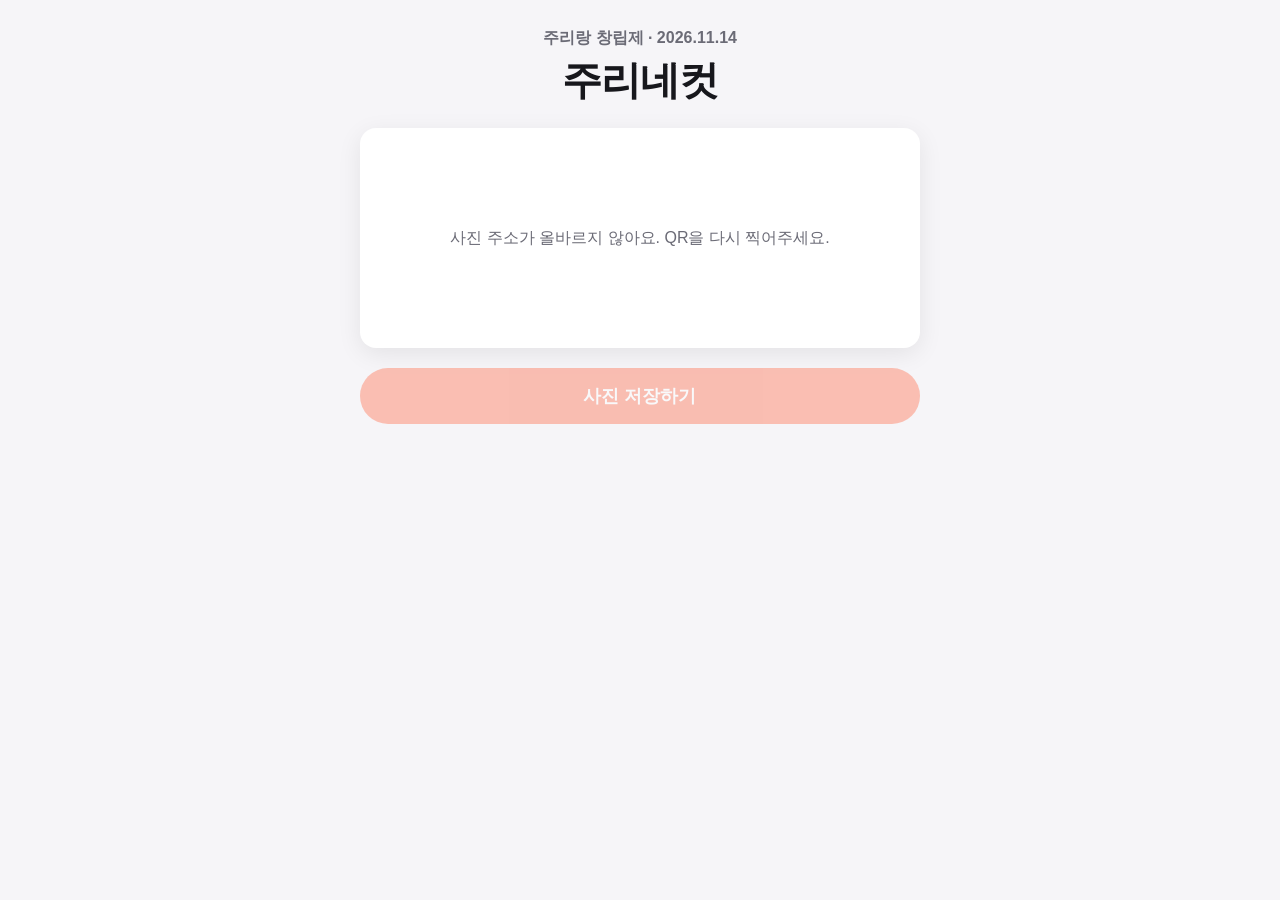
==== photo.html @ a23c1f46 "주리네컷 첫 버전: 촬영·합성·QR 흐름 - 레이아웃 선택(2×2, 1장), 임시 프레임 4종, 컷마다 카운트다운 촬영 - 한 장으로 합성 후 QR 표시, 손님용 사진 저장 페이지" ====
<!doctype html>
<html lang="ko">
<head>
  <meta charset="utf-8">
  <meta name="viewport" content="width=device-width, initial-scale=1">
  <meta name="robots" content="noindex">
  <title>주리네컷</title>
  <link rel="icon" href="data:,">
  <link rel="stylesheet" href="css/photo.css">
  <script type="module" src="js/photo.js"></script>
</head>
<body>
  <main>
    <header>
      <p class="eyebrow" id="event-line"></p>
      <h1>주리네컷</h1>
    </header>
    <figure class="photo">
      <img id="photo" alt="주리네컷 사진">
      <p id="status">사진을 불러오는 중이에요…</p>
    </figure>
    <button id="save" disabled>사진 저장하기</button>
    <p id="hint"></p>
  </main>
</body>
</html>
---- css/photo.css ----
:root {
  --bg: #f6f5f8;
  --card: #ffffff;
  --text: #17171c;
  --muted: #6b6b76;
  --accent: #ff6b4a;
  color-scheme: light dark;
  font-family: -apple-system, "Apple SD Gothic Neo", "Noto Sans KR", sans-serif;
}

@media (prefers-color-scheme: dark) {
  :root { --bg: #0f0f14; --card: #1b1b23; --text: #f5f5f7; --muted: #9a9aa8; }
}

body { margin: 0; background: var(--bg); color: var(--text); word-break: keep-all; }

main {
  display: flex;
  flex-direction: column;
  gap: 20px;
  max-width: 560px;
  margin: 0 auto;
  padding: 28px 16px 40px;
  text-align: center;
}

.eyebrow { margin: 0; color: var(--muted); font-weight: 600; }
h1 { margin: 4px 0 0; font-size: 40px; font-weight: 900; letter-spacing: -0.02em; }

.photo {
  display: grid;
  place-items: center;
  min-height: 200px;
  margin: 0;
  padding: 10px;
  border-radius: 16px;
  background: var(--card);
  box-shadow: 0 6px 24px rgba(0, 0, 0, 0.08);
}
.photo img { display: block; width: 100%; border-radius: 8px; }
.photo img:not([data-ready]) { display: none; }

#status { margin: 0; color: var(--muted); line-height: 1.6; }

#save {
  min-height: 56px;
  border: 0;
  border-radius: 999px;
  background: var(--accent);
  color: #fff;
  font: inherit;
  font-size: 18px;
  font-weight: 700;
}
#save:disabled { opacity: 0.4; }

#hint { margin: 0; color: var(--muted); font-size: 14px; line-height: 1.6; }
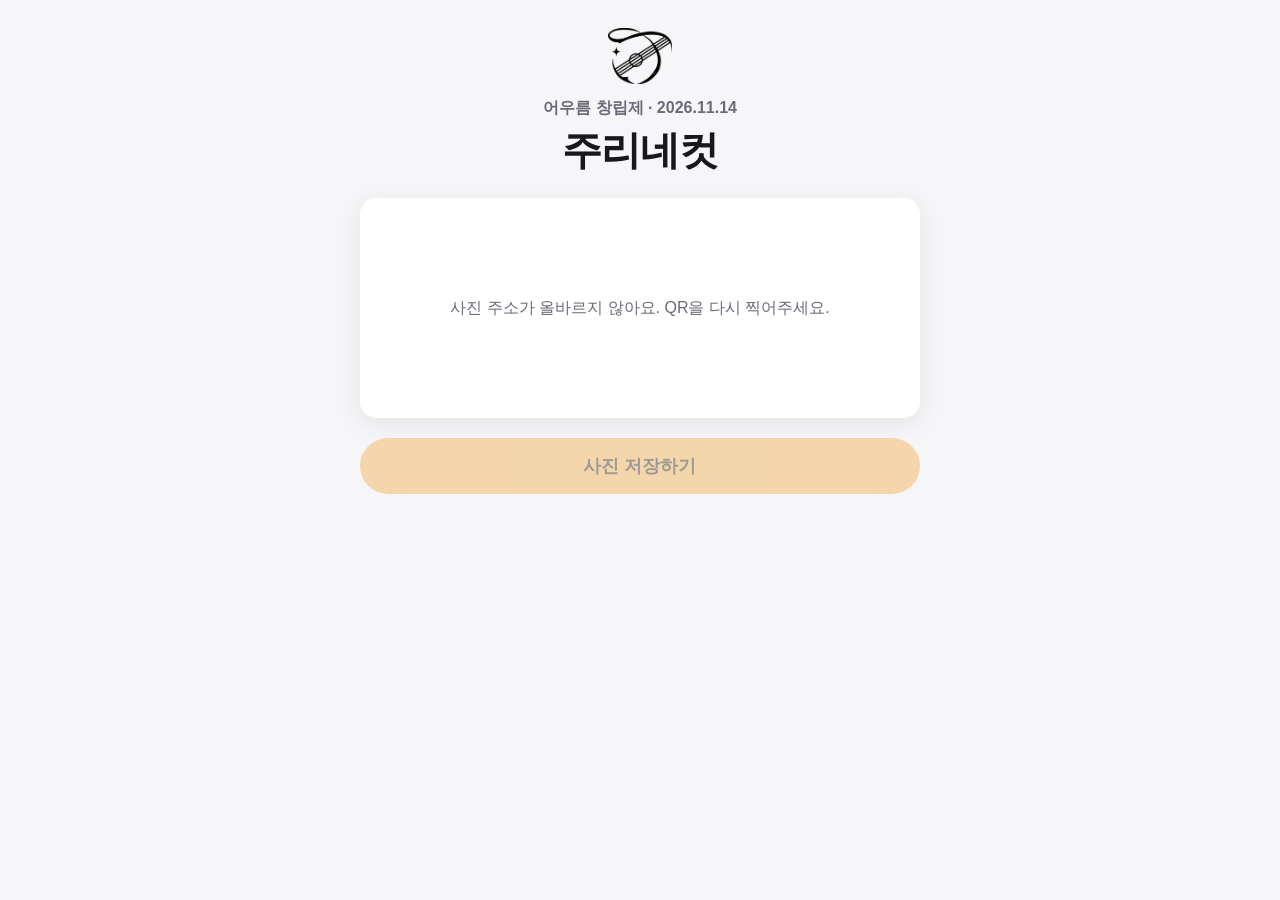
==== commit 4e60af1f: "찍은 사진으로 프레임 고르기, 로고·포스터 기반 프레임 6종 - 흐름 변경: 레이아웃 → 촬영 → 프레임 고르기(찍은 사진을 넣어 비교) → QR - 프레임: 골든아워(포스터 블라" ====
--- a/photo.html
+++ b/photo.html
@@ -5,13 +5,14 @@
   <meta name="viewport" content="width=device-width, initial-scale=1">
   <meta name="robots" content="noindex">
   <title>주리네컷</title>
-  <link rel="icon" href="data:,">
+  <link rel="icon" href="assets/icon-180.png">
   <link rel="stylesheet" href="css/photo.css">
   <script type="module" src="js/photo.js"></script>
 </head>
 <body>
   <main>
     <header>
+      <img class="logo" src="assets/logo.png" alt="주리랑 로고">
       <p class="eyebrow" id="event-line"></p>
       <h1>주리네컷</h1>
     </header>
--- a/css/photo.css
+++ b/css/photo.css
@@ -3,13 +3,15 @@
   --card: #ffffff;
   --text: #17171c;
   --muted: #6b6b76;
-  --accent: #ff6b4a;
+  --accent: #f2a93b;
+  --accent-text: #1c1407;
   color-scheme: light dark;
   font-family: -apple-system, "Apple SD Gothic Neo", "Noto Sans KR", sans-serif;
 }
 
 @media (prefers-color-scheme: dark) {
   :root { --bg: #0f0f14; --card: #1b1b23; --text: #f5f5f7; --muted: #9a9aa8; }
+  .logo { filter: invert(1); }
 }
 
 body { margin: 0; background: var(--bg); color: var(--text); word-break: keep-all; }
@@ -24,6 +26,7 @@
   text-align: center;
 }
 
+.logo { height: 56px; margin-bottom: 10px; }
 .eyebrow { margin: 0; color: var(--muted); font-weight: 600; }
 h1 { margin: 4px 0 0; font-size: 40px; font-weight: 900; letter-spacing: -0.02em; }
 
@@ -47,7 +50,7 @@
   border: 0;
   border-radius: 999px;
   background: var(--accent);
-  color: #fff;
+  color: var(--accent-text);
   font: inherit;
   font-size: 18px;
   font-weight: 700;
